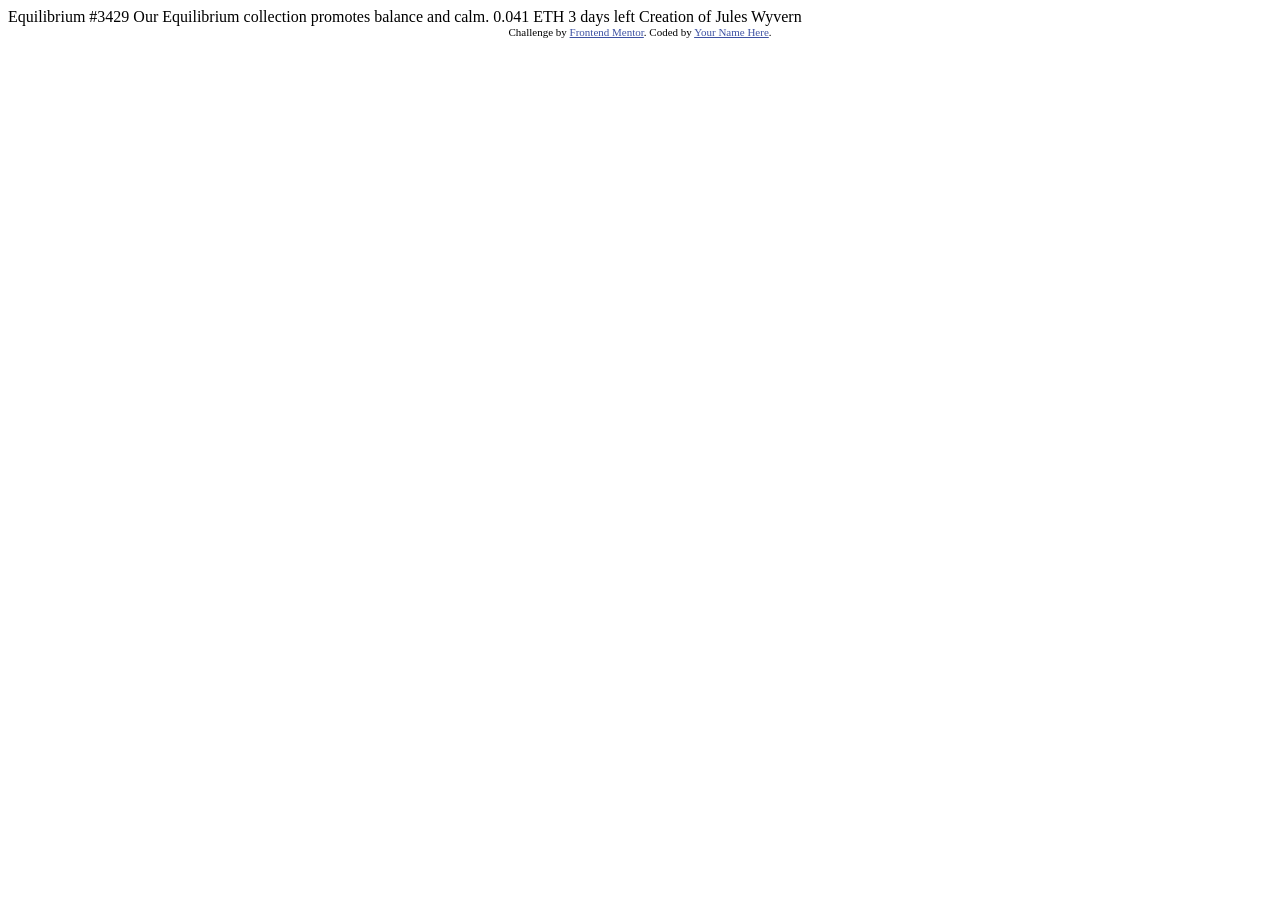
==== nft-preview-card-component-main/index.html @ b5f62e82 "Initial commit" ====
<!DOCTYPE html>
<html lang="en">
<head>
  <meta charset="UTF-8">
  <meta name="viewport" content="width=device-width, initial-scale=1.0"> <!-- displays site properly based on user's device -->

  <link rel="icon" type="image/png" sizes="32x32" href="./images/favicon-32x32.png">
  
  <title>Frontend Mentor | NFT preview card component</title>

  <!-- Feel free to remove these styles or customise in your own stylesheet 👍 -->
  <style>
    .attribution { font-size: 11px; text-align: center; }
    .attribution a { color: hsl(228, 45%, 44%); }
  </style>
</head>
<body>

  Equilibrium #3429

  Our Equilibrium collection promotes balance and calm.

  0.041 ETH
  3 days left
  
  Creation of Jules Wyvern

  <div class="attribution">
    Challenge by <a href="https://www.frontendmentor.io?ref=challenge" target="_blank">Frontend Mentor</a>. 
    Coded by <a href="#">Your Name Here</a>.
  </div>
</body>
</html>
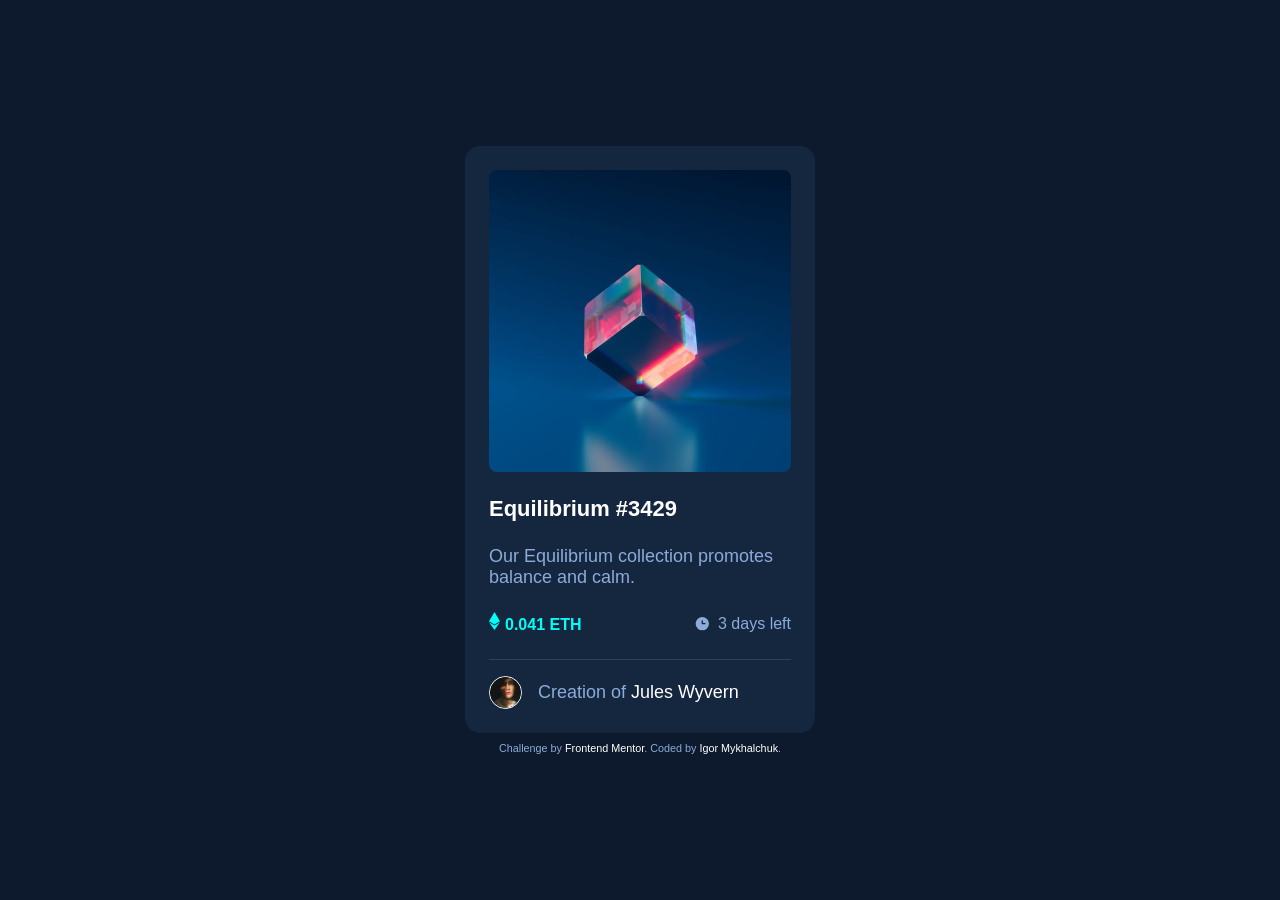
==== commit 7305f0f6: "desktop style finished" ====
--- a/nft-preview-card-component-main/index.html
+++ b/nft-preview-card-component-main/index.html
@@ -2,32 +2,45 @@
 <html lang="en">
 <head>
   <meta charset="UTF-8">
-  <meta name="viewport" content="width=device-width, initial-scale=1.0"> <!-- displays site properly based on user's device -->
+  <meta name="viewport" content="width=device-width, initial-scale=1.0">
 
   <link rel="icon" type="image/png" sizes="32x32" href="./images/favicon-32x32.png">
+  <link rel="stylesheet" href="style.css">
   
   <title>Frontend Mentor | NFT preview card component</title>
 
-  <!-- Feel free to remove these styles or customise in your own stylesheet 👍 -->
-  <style>
-    .attribution { font-size: 11px; text-align: center; }
-    .attribution a { color: hsl(228, 45%, 44%); }
-  </style>
 </head>
 <body>
-
-  Equilibrium #3429
-
-  Our Equilibrium collection promotes balance and calm.
-
-  0.041 ETH
-  3 days left
-  
-  Creation of Jules Wyvern
-
-  <div class="attribution">
-    Challenge by <a href="https://www.frontendmentor.io?ref=challenge" target="_blank">Frontend Mentor</a>. 
-    Coded by <a href="#">Your Name Here</a>.
+  <div class="main">
+    <a class="bgn-image-container" href="#">
+      <img class="bgn-image" src="./images/image-equilibrium.jpg" alt="Equilibrium image">
+      <div class="overlay">
+        <img class="view-icon"src="./images/icon-view.svg" alt="view icon">
+      </div>
+    </a>
+    <a href="#" class="heading"><h1>Equilibrium #3429</h1></a>
+    <p class="description">Our Equilibrium collection promotes balance and calm.</p>
+    
+    <div class="statistics">
+      <div class="balance">
+        <img src="./images/icon-ethereum.svg" alt="ethereum icon">
+        <span class="caption-bold">0.041 ETH</span> 
+      </div>
+      <div class="days-left">
+        <img src="./images/icon-clock.svg" alt="clock icon">
+        <span>3 days left</span>
+      </div>
+    </div>
+    <div class="avatar">
+      <img class="avatar-img" src="./images/image-avatar.png" alt="avatar image">
+      <p>Creation of <a href="#" class="avatar-name">Jules Wyvern</a></p>
+    </div>  
+  </div>
+  <div class="footer">
+    <p>
+      Challenge by <a href="https://www.frontendmentor.io?ref=challenge" target="_blank">Frontend Mentor</a>. 
+      Coded by <a href="https://www.frontendmentor.io/profile/For1207">Igor Mykhalchuk</a>.
+    </p>
   </div>
 </body>
 </html>
--- a/nft-preview-card-component-main/style.css
+++ b/nft-preview-card-component-main/style.css
@@ -0,0 +1,200 @@
+/* General styles */
+* {
+  margin: 0;
+  padding: 0;
+  box-sizing: border-box;
+}
+
+:root {
+  --soft-blue: #8BACD9;
+  --white: #ffffff;
+  --cyan: #00FFF8;
+  --very-dark-blue-main-bg: #0D192C;
+  --very-dark-blue-card-bg: #15263F;
+  --very-dark-blue-line: #2E405A;
+}
+
+@import url('https://fonts.googleapis.com/css2?family=Outfit:wght@300;400;600&display=swap');
+
+html {
+  font-size: 18px;
+  font-family: 'Outfit', sans-serif;
+}
+
+body {
+  background-color: var(--very-dark-blue-main-bg) ;
+  display: flex;
+  flex-direction: column;
+  justify-content: center;
+  align-items: center;
+  min-height: 100vh;
+}
+
+h1 {
+  font-size: 1.22rem;
+  font-weight: 600;
+  color: var(--white);
+}
+
+
+p, span {
+  font-weight: 300;
+  color: var(--soft-blue);
+}
+
+span {
+  font-size: 0.89rem;
+}
+
+.caption-bold {
+  font-weight: 600;
+  color: var(--cyan);
+}
+
+a {
+  text-decoration: none;
+  color: var(--white);
+}
+
+a:hover, a h1:hover {
+  color: var(--cyan);
+}
+
+.main {
+  background-color: var(--very-dark-blue-card-bg);
+  width: 19.44rem;
+  border-radius: 0.83rem;
+  padding: 1.33rem;
+}
+
+.bgn-image-container {
+  background-color: var(--cyan);
+  position: relative;
+}
+
+.bgn-image-container, .bgn-image, .overlay {
+  border-radius: 0.55rem;
+}
+
+.bgn-image {
+  display: block;
+  width: 100%;
+  border-radius: 0.44rem;
+}
+
+.overlay {
+  position: absolute;
+  background-color: hsla(178, 100%, 50%, 50%);
+  top: 0;
+  width: 100%;
+  height: 100%;
+  display: flex;
+  justify-content: center;
+  align-items: center;
+  opacity: 0;
+}
+
+.heading h1 {
+  margin-top: 1.33rem;
+}
+
+.overlay:hover {
+  opacity: 1;
+}
+
+.description {
+  margin-top: 1.33rem;
+}
+.statistics {
+  margin: 1.33rem 0;
+  display: flex;
+  justify-content: space-between;
+  align-items: center;
+}
+
+.days-left img{
+  margin-right: 0.4rem;
+}
+
+.days-left {
+  display: flex; 
+  justify-content: center;
+  align-items: center;
+}
+
+
+.avatar {
+  border-top: 1px solid var(--very-dark-blue-line);
+  display: flex;
+  justify-items: center;
+  padding-top: 0.89rem;
+
+}
+
+.avatar img {
+  display: block;
+  width: 1.83rem;
+  border: 1px solid var(--white);
+  border-radius: 50%;
+}
+
+.avatar p {
+  margin: auto 0 auto 0.89rem;
+}
+
+
+
+
+
+
+
+
+
+
+
+
+
+
+
+
+
+
+
+
+
+
+
+
+
+
+
+
+
+
+
+
+
+
+
+
+
+
+
+
+
+
+
+
+
+
+
+
+
+
+
+
+
+.footer {
+  font-size: 0.6rem;
+  margin-top: 0.5rem;
+}
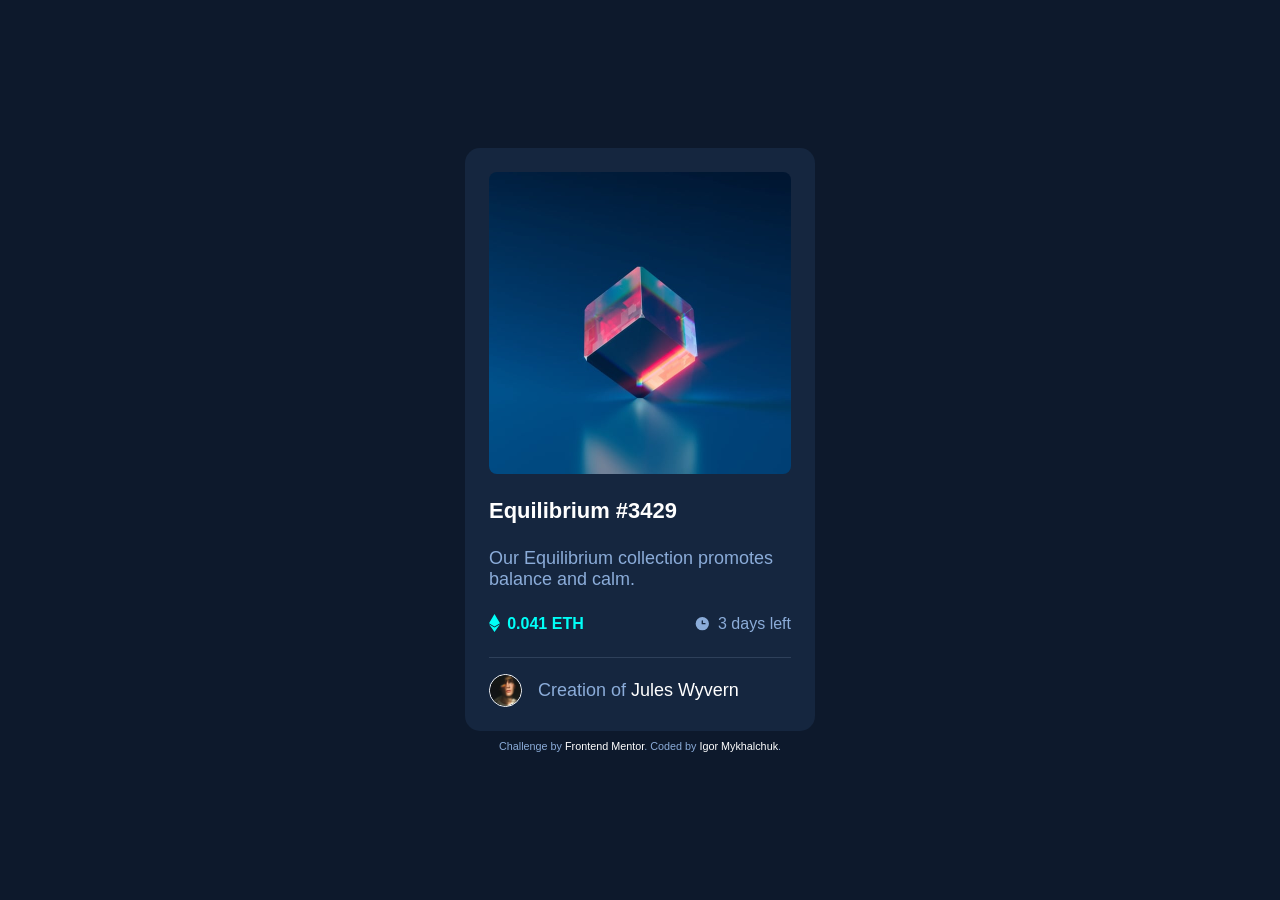
==== commit 5e7b49cf: "final commit" ====
--- a/nft-preview-card-component-main/index.html
+++ b/nft-preview-card-component-main/index.html
@@ -20,7 +20,6 @@
     </a>
     <a href="#" class="heading"><h1>Equilibrium #3429</h1></a>
     <p class="description">Our Equilibrium collection promotes balance and calm.</p>
-    
     <div class="statistics">
       <div class="balance">
         <img src="./images/icon-ethereum.svg" alt="ethereum icon">
@@ -31,7 +30,7 @@
         <span>3 days left</span>
       </div>
     </div>
-    <div class="avatar">
+    <div class="avatar clearfix">
       <img class="avatar-img" src="./images/image-avatar.png" alt="avatar image">
       <p>Creation of <a href="#" class="avatar-name">Jules Wyvern</a></p>
     </div>  
--- a/nft-preview-card-component-main/style.css
+++ b/nft-preview-card-component-main/style.css
@@ -60,6 +60,8 @@
   color: var(--cyan);
 }
 
+/* Desktop styles */
+
 .main {
   background-color: var(--very-dark-blue-card-bg);
   width: 19.44rem;
@@ -112,11 +114,11 @@
   align-items: center;
 }
 
-.days-left img{
+.balance img, .days-left img{
   margin-right: 0.4rem;
 }
 
-.days-left {
+.balance, .days-left {
   display: flex; 
   justify-content: center;
   align-items: center;
@@ -142,6 +144,18 @@
   margin: auto 0 auto 0.89rem;
 }
 
+/* Mobile styles */
+@media only screen and (max-width: 800px){
+  .main {
+    width: 18.17rem;
+  }
+
+  .balance span, .days-left span, .avatar p {
+    font-size: 0.83rem;
+  }
+  
+}
+
 
 
 
